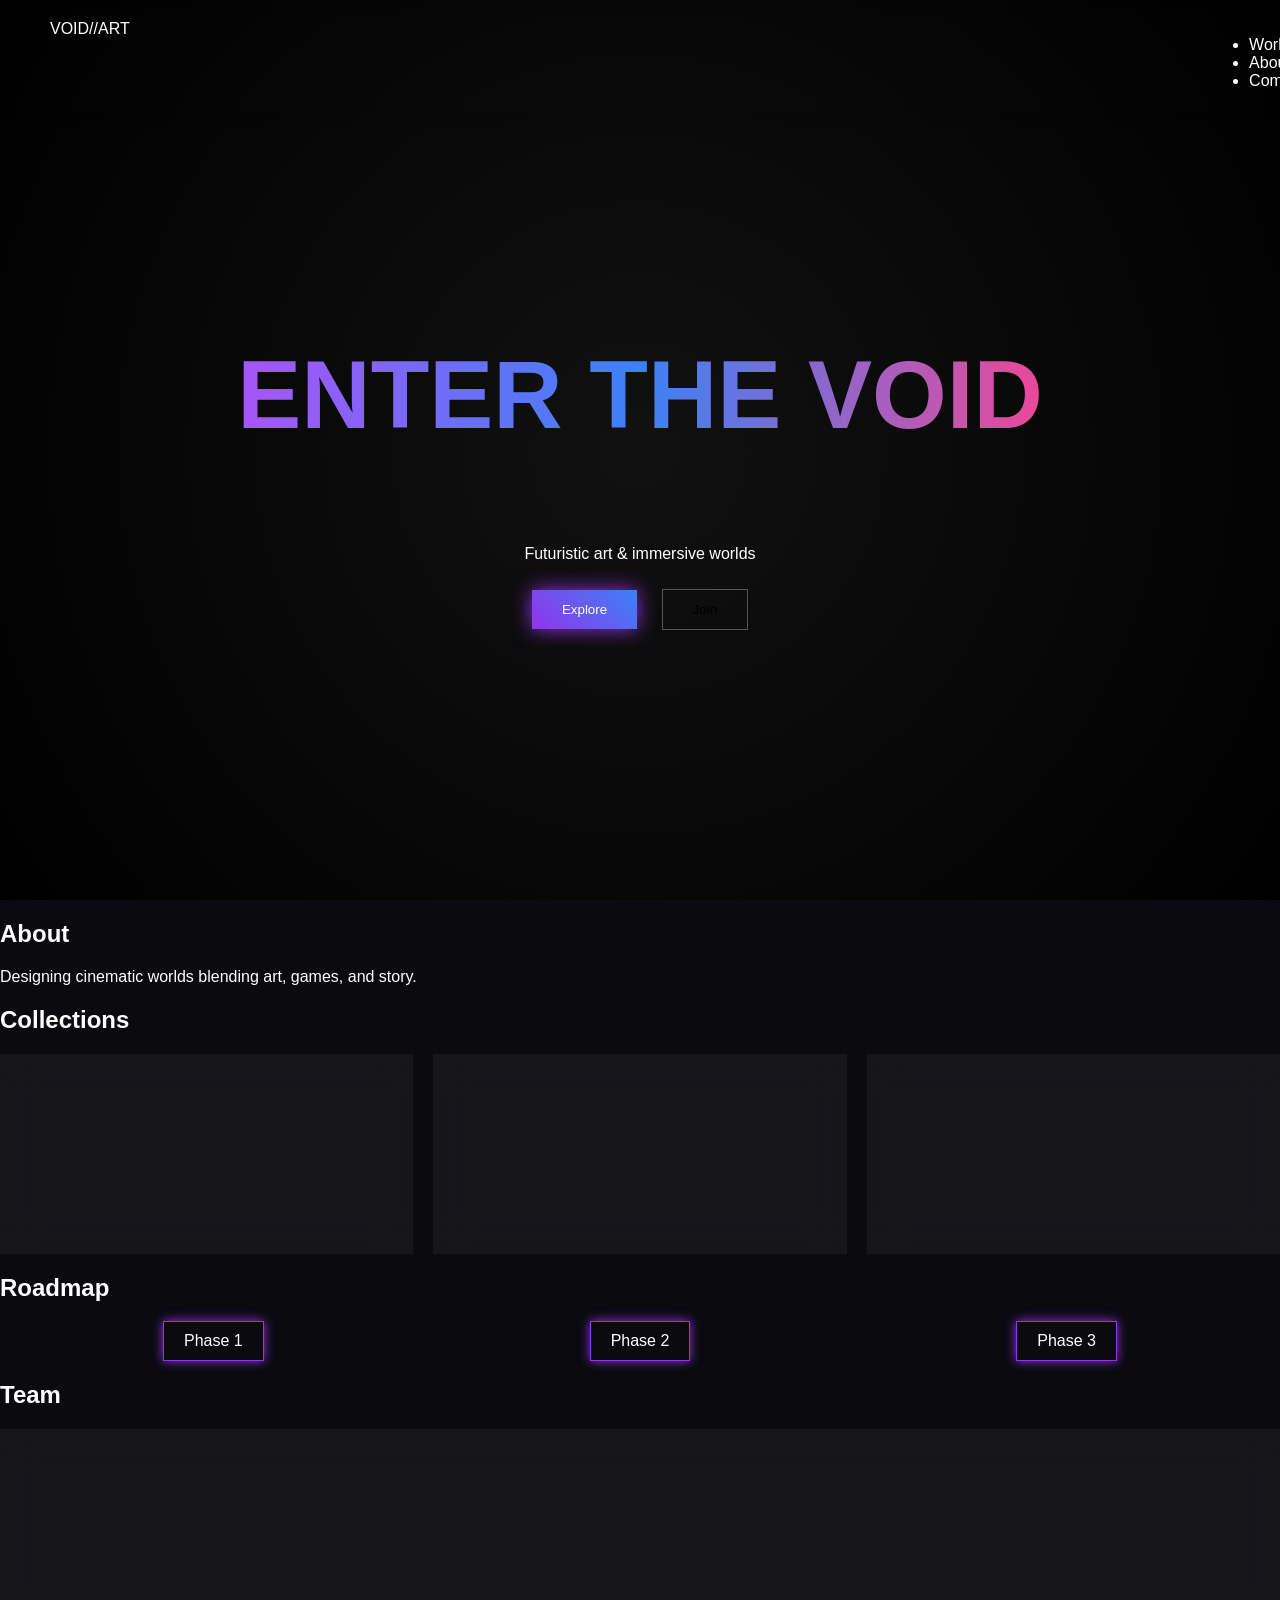
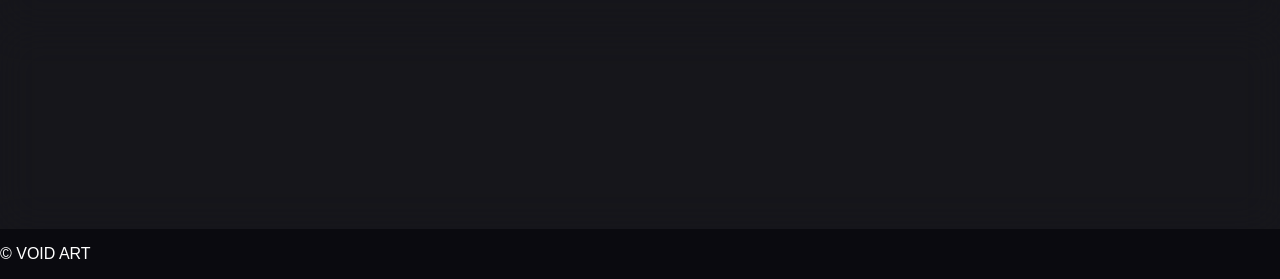
==== index.html @ 9c75a4c4 "Initial commit" ====
<!DOCTYPE html>
<html lang="en">
<head>
  <meta charset="UTF-8">
  <title>CYBER ARTIST</title>
  <link rel="stylesheet" href="style.css">
</head>
<body>

<nav class="navbar">
  <div class="logo">VOID//ART</div>
  <ul>
    <li>Work</li>
    <li>About</li>
    <li>Community</li>
  </ul>
</nav>

<section class="hero">
  <div class="overlay"></div>
  <h1>ENTER THE VOID</h1>
  <p>Futuristic art & immersive worlds</p>
  <div class="buttons">
    <button class="primary">Explore</button>
    <button class="secondary">Join</button>
  </div>
</section>

<section class="about">
  <div class="text">
    <h2>About</h2>
    <p>Designing cinematic worlds blending art, games, and story.</p>
  </div>
  <div class="image"></div>
</section>

<section class="collection">
  <h2>Collections</h2>
  <div class="grid">
    <div class="card"></div>
    <div class="card"></div>
    <div class="card"></div>
  </div>
</section>

<section class="roadmap">
  <h2>Roadmap</h2>
  <div class="timeline">
    <div class="node">Phase 1</div>
    <div class="node">Phase 2</div>
    <div class="node">Phase 3</div>
  </div>
</section>

<section class="team">
  <h2>Team</h2>
  <div class="members">
    <div class="member"></div>
    <div class="member"></div>
  </div>
</section>

<footer>
  <p>© VOID ART</p>
</footer>

<script src="script.js"></script>
</body>
</html>
---- style.css ----
body {
  margin: 0;
  font-family: 'Helvetica Neue', sans-serif;
  background: #0a0a0f;
  color: white;
  overflow-x: hidden;
}

/* Navbar */
.navbar {
  position: fixed;
  width: 100%;
  display: flex;
  justify-content: space-between;
  padding: 20px 50px;
  backdrop-filter: blur(10px);
  z-index: 100;
}

/* Hero */
.hero {
  height: 100vh;
  background: radial-gradient(circle at center, #111, #000);
  display: flex;
  flex-direction: column;
  justify-content: center;
  align-items: center;
}

/* Neon glow text */
.hero h1 {
  font-size: 6rem;
  background: linear-gradient(90deg, #a855f7, #3b82f6, #ec4899);
  -webkit-background-clip: text;
  color: transparent;
}

/* Buttons */
button {
  padding: 12px 30px;
  border: none;
  margin: 10px;
  cursor: pointer;
}

.primary {
  background: linear-gradient(45deg, #9333ea, #3b82f6);
  color: white;
  box-shadow: 0 0 20px #9333ea;
}

.secondary {
  background: transparent;
  border: 1px solid #555;
}

/* Glassmorphism */
.card, .member {
  background: rgba(255,255,255,0.05);
  backdrop-filter: blur(20px);
  height: 200px;
  transition: 0.3s;
}

.card:hover {
  transform: scale(1.05);
  box-shadow: 0 0 20px #9333ea;
}

/* Grid */
.grid {
  display: grid;
  grid-template-columns: repeat(3, 1fr);
  gap: 20px;
}

/* Roadmap */
.timeline {
  display: flex;
  justify-content: space-around;
}

.node {
  padding: 10px 20px;
  border: 1px solid #9333ea;
  box-shadow: 0 0 10px #9333ea;
}
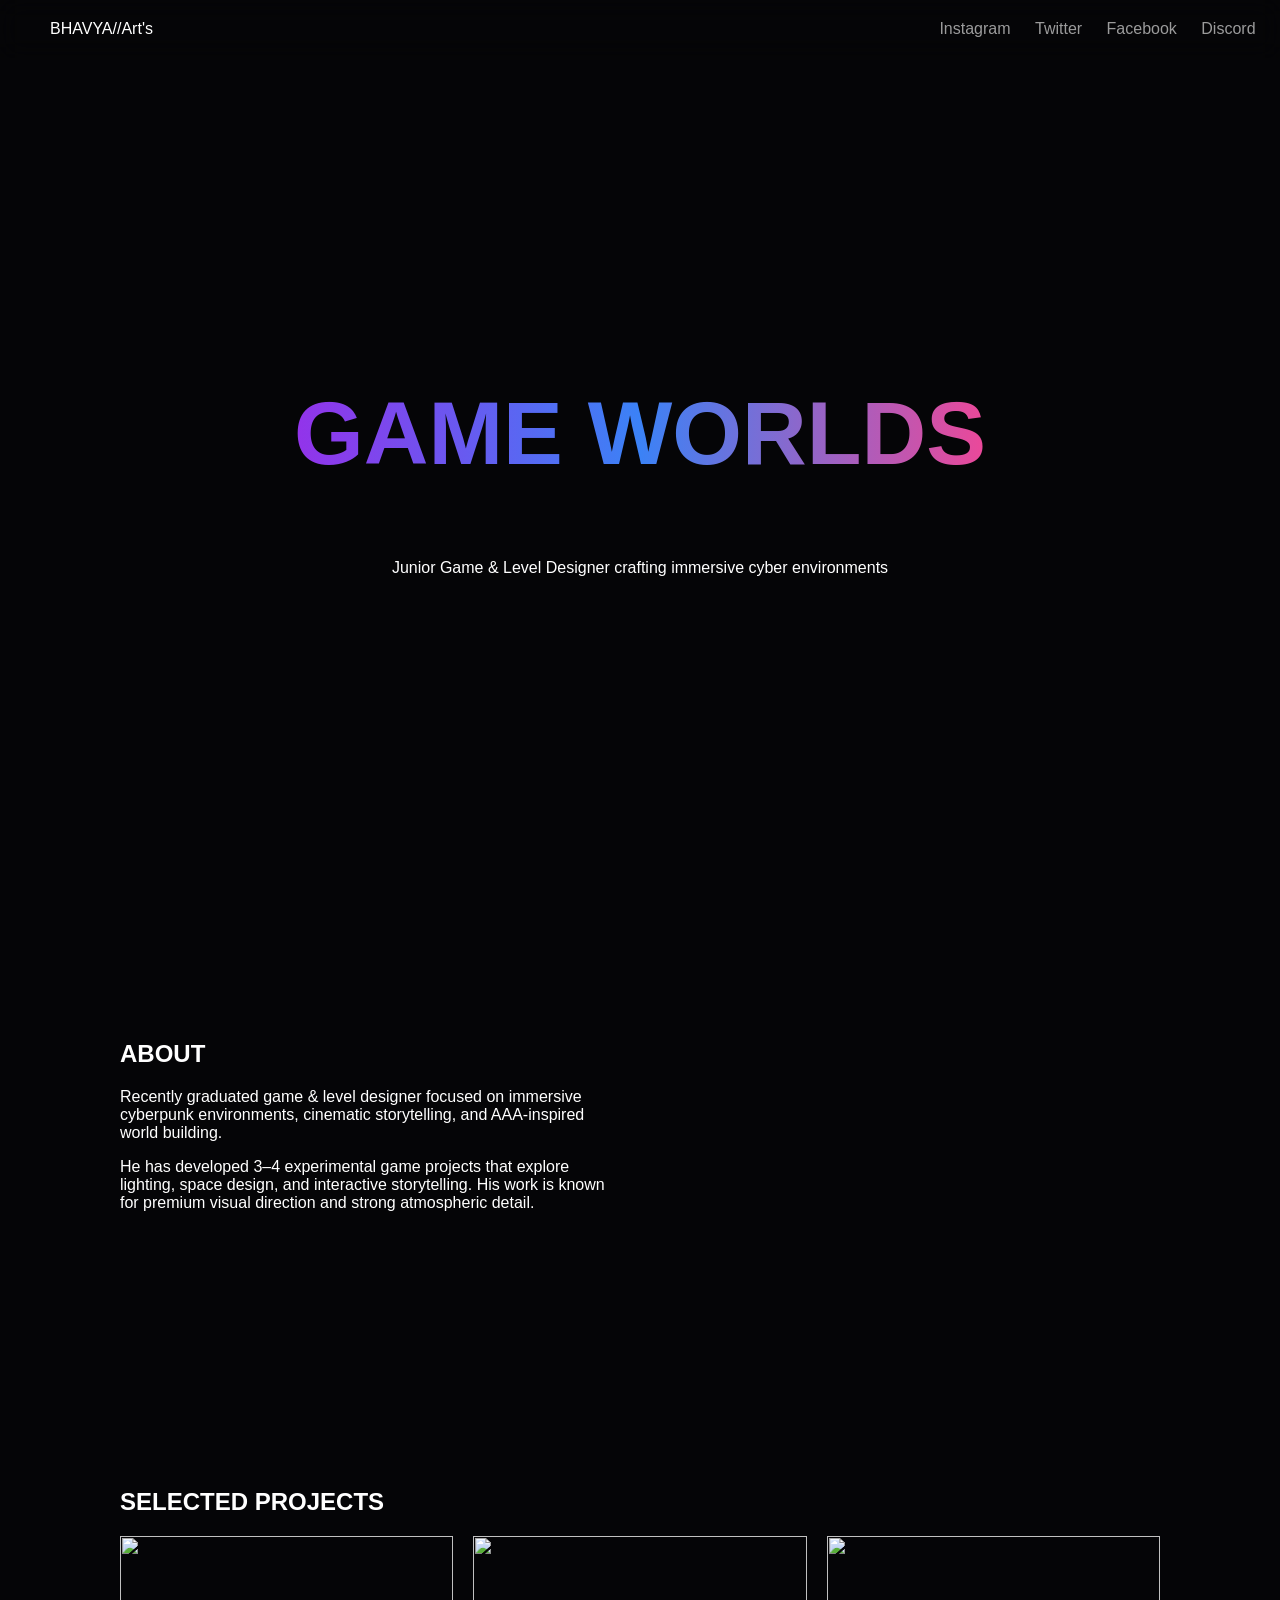
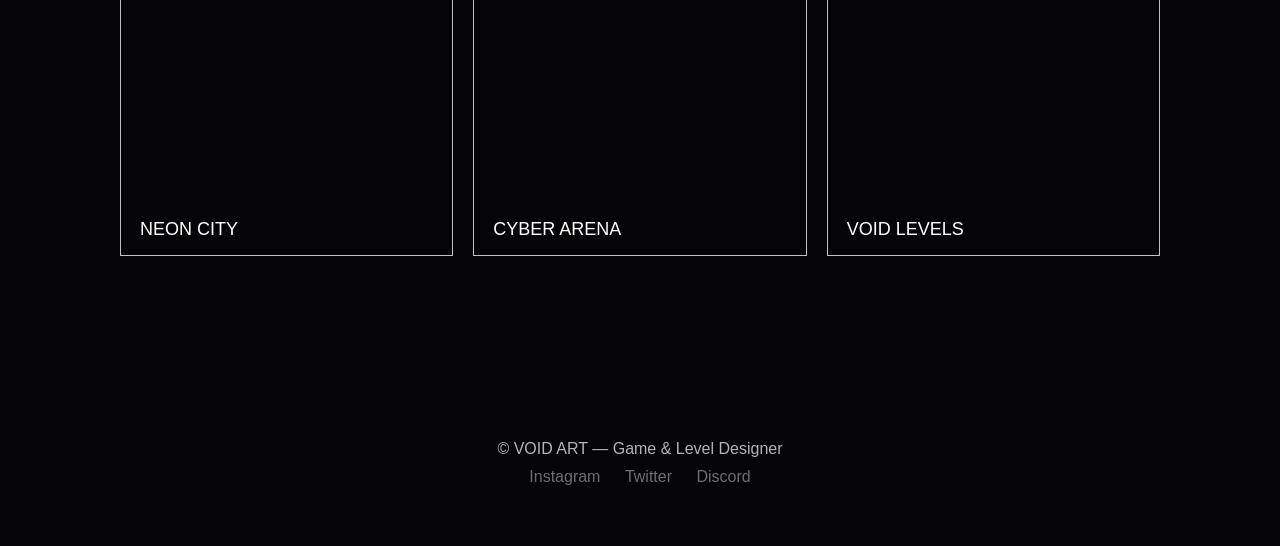
==== commit d844532e: "prototype1" ====
--- a/index.html
+++ b/index.html
@@ -1,67 +1,93 @@
 <!DOCTYPE html>
 <html lang="en">
 <head>
-  <meta charset="UTF-8">
-  <title>CYBER ARTIST</title>
-  <link rel="stylesheet" href="style.css">
+<meta charset="UTF-8">
+<title>Bhavya PORTFOLIO</title>
+
+<link rel="stylesheet" href="style.css">
+
+<script src="https://cdnjs.cloudflare.com/ajax/libs/gsap/3.12.2/gsap.min.js"></script>
+<script src="https://cdnjs.cloudflare.com/ajax/libs/gsap/3.12.2/ScrollTrigger.min.js"></script>
 </head>
+
 <body>
 
-<nav class="navbar">
-  <div class="logo">VOID//ART</div>
-  <ul>
-    <li>Work</li>
-    <li>About</li>
-    <li>Community</li>
-  </ul>
-</nav>
+<!-- TOP BAR -->
+<header class="topbar">
+  <div class="logo">BHAVYA//Art's</div>
 
+  <nav class="socials">
+    <a href="#">Instagram</a>
+    <a href="#">Twitter</a>
+    <a href="#">Facebook</a>
+    <a href="#">Discord</a>
+    <a href="#">Email</a>
+  </nav>
+</header>
+
+<!-- HERO -->
 <section class="hero">
-  <div class="overlay"></div>
-  <h1>ENTER THE VOID</h1>
-  <p>Futuristic art & immersive worlds</p>
-  <div class="buttons">
-    <button class="primary">Explore</button>
-    <button class="secondary">Join</button>
+  <div class="hero-bg"></div>
+
+  <div class="hero-content">
+    <h1>GAME WORLDS</h1>
+    <p>Junior Game & Level Designer crafting immersive cyber environments</p>
   </div>
 </section>
 
+<!-- ABOUT -->
 <section class="about">
-  <div class="text">
-    <h2>About</h2>
-    <p>Designing cinematic worlds blending art, games, and story.</p>
+  <div class="about-text">
+    <h2>ABOUT</h2>
+
+    <p>
+      Recently graduated game & level designer focused on immersive cyberpunk environments,
+      cinematic storytelling, and AAA-inspired world building.
+    </p>
+
+    <p>
+      He has developed 3–4 experimental game projects that explore lighting,
+      space design, and interactive storytelling. His work is known for
+      premium visual direction and strong atmospheric detail.
+    </p>
   </div>
-  <div class="image"></div>
+
+  <div class="about-img"></div>
 </section>
 
-<section class="collection">
-  <h2>Collections</h2>
-  <div class="grid">
-    <div class="card"></div>
-    <div class="card"></div>
-    <div class="card"></div>
+<!-- PROJECTS -->
+<section class="projects">
+  <h2>SELECTED PROJECTS</h2>
+
+  <div class="project-grid">
+
+    <a href="project1.html" class="project-card">
+      <img src="https://encrypted-tbn0.gstatic.com/images?q=tbn:ANd9GcRd9q-6ZdPTMWtmrCb7jMM7sjjXdXvzFrw28w&s">
+      <span>NEON CITY</span>
+    </a>
+
+    <a href="project2.html" class="project-card">
+      <img src="https://encrypted-tbn0.gstatic.com/images?q=tbn:ANd9GcQBna43UU6iUZwN0k5leBxNJM7RJb00KNmaKA&s">
+      <span>CYBER ARENA</span>
+    </a>
+
+    <a href="project3.html" class="project-card">
+      <img src="https://img.itch.zone/aW1nLzIyNjQ0NzE0LnBuZw==/original/RvrsGk.png">
+      <span>VOID LEVELS</span>
+    </a>
+
   </div>
 </section>
 
-<section class="roadmap">
-  <h2>Roadmap</h2>
-  <div class="timeline">
-    <div class="node">Phase 1</div>
-    <div class="node">Phase 2</div>
-    <div class="node">Phase 3</div>
+<!-- FOOTER -->
+<footer class="footer">
+  <div>© VOID ART — Game & Level Designer</div>
+
+  <div class="socials bottom">
+    <a href="#">Instagram</a>
+    <a href="#">Twitter</a>
+    <a href="#">Discord</a>
   </div>
-</section>
-
-<section class="team">
-  <h2>Team</h2>
-  <div class="members">
-    <div class="member"></div>
-    <div class="member"></div>
-  </div>
-</section>
-
-<footer>
-  <p>© VOID ART</p>
 </footer>
 
 <script src="script.js"></script>
--- a/style.css
+++ b/style.css
@@ -1,87 +1,130 @@
 body {
   margin: 0;
-  font-family: 'Helvetica Neue', sans-serif;
-  background: #0a0a0f;
+  font-family: Arial, sans-serif;
+  background: #050507;
   color: white;
   overflow-x: hidden;
 }
 
-/* Navbar */
-.navbar {
+/* TOP BAR */
+.topbar {
   position: fixed;
+  top: 0;
   width: 100%;
   display: flex;
   justify-content: space-between;
   padding: 20px 50px;
-  backdrop-filter: blur(10px);
-  z-index: 100;
+  backdrop-filter: blur(12px);
+  z-index: 1000;
 }
 
-/* Hero */
+.socials a {
+  margin: 0 10px;
+  color: white;
+  text-decoration: none;
+  opacity: 0.6;
+}
+
+.socials a:hover {
+  opacity: 1;
+  color: #9333ea;
+}
+
+/* HERO */
 .hero {
   height: 100vh;
-  background: radial-gradient(circle at center, #111, #000);
+  position: relative;
   display: flex;
-  flex-direction: column;
+  align-items: center;
   justify-content: center;
-  align-items: center;
 }
 
-/* Neon glow text */
+.hero-bg {
+  position: absolute;
+  width: 100%;
+  height: 100%;
+  background: url("https://w0.peakpx.com/wallpaper/1009/34/HD-wallpaper-cool-pixel-art-background-ultra-games-other-games-background-cool-pixel-gameing-playhard.jpg") center/cover no-repeat;
+  
+  background-size: cover;
+  background-position: center;
+
+  image-rendering: auto;
+  filter: brightness(0.4) contrast(1.2) saturate(1.2);
+}
+
+.hero-content {
+  position: relative;
+  text-align: center;
+}
+
 .hero h1 {
-  font-size: 6rem;
-  background: linear-gradient(90deg, #a855f7, #3b82f6, #ec4899);
+  font-size: 7vw;
+  background: linear-gradient(90deg,#9333ea,#3b82f6,#ec4899);
   -webkit-background-clip: text;
   color: transparent;
 }
 
-/* Buttons */
-button {
-  padding: 12px 30px;
-  border: none;
-  margin: 10px;
-  cursor: pointer;
+/* ABOUT */
+.about {
+  display: flex;
+  padding: 120px;
+  gap: 60px;
 }
 
-.primary {
-  background: linear-gradient(45deg, #9333ea, #3b82f6);
-  color: white;
-  box-shadow: 0 0 20px #9333ea;
+.about-text {
+  flex: 1;
 }
 
-.secondary {
-  background: transparent;
-  border: 1px solid #555;
+.about-img {
+  flex: 1;
+  background: url("https://png.pngtree.com/thumb_back/fh260/background/20240522/pngtree-arcade-retro-cyberpunk-generate-ai-image_15729770.jpg") center/cover;
+  border-radius: 12px;
 }
 
-/* Glassmorphism */
-.card, .member {
-  background: rgba(255,255,255,0.05);
-  backdrop-filter: blur(20px);
-  height: 200px;
-  transition: 0.3s;
+/* PROJECTS */
+.projects {
+  padding: 120px;
 }
 
-.card:hover {
-  transform: scale(1.05);
-  box-shadow: 0 0 20px #9333ea;
-}
-
-/* Grid */
-.grid {
-  display: grid;
-  grid-template-columns: repeat(3, 1fr);
+.project-grid {
+  display: flex;
   gap: 20px;
 }
 
-/* Roadmap */
-.timeline {
-  display: flex;
-  justify-content: space-around;
+.project-card {
+  position: relative;
+  flex: 1;
+  text-decoration: none;
+  color: white;
+  overflow: hidden;
 }
 
-.node {
-  padding: 10px 20px;
-  border: 1px solid #9333ea;
-  box-shadow: 0 0 10px #9333ea;
+.project-card img {
+  width: 100%;
+  height: 320px;
+  object-fit: cover;
+  transition: 0.5s;
+}
+
+.project-card:hover img {
+  transform: scale(1.1);
+  filter: brightness(0.6);
+}
+
+.project-card span {
+  position: absolute;
+  bottom: 20px;
+  left: 20px;
+  font-size: 18px;
+}
+
+/* FOOTER */
+.footer {
+  padding: 60px;
+  text-align: center;
+  opacity: 0.7;
+}
+
+.footer .bottom {
+  margin-top: 10px;
 }
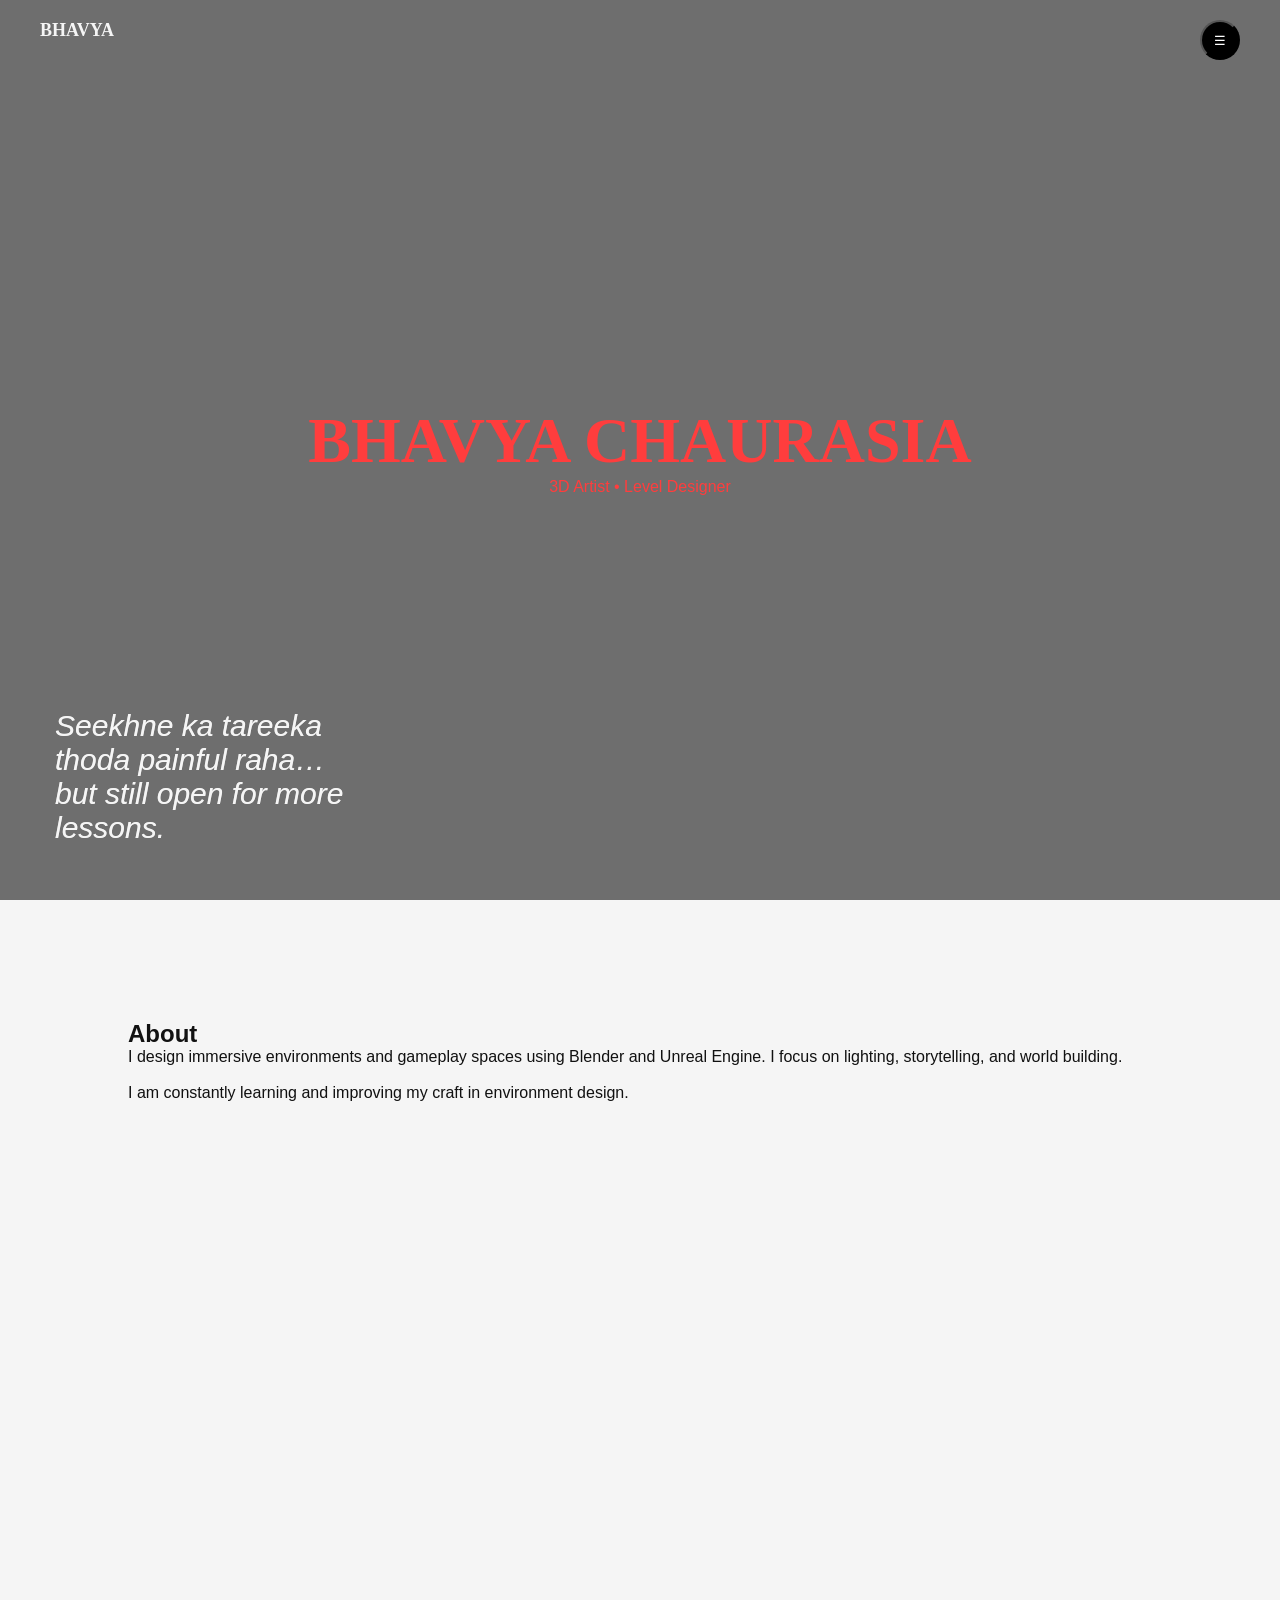
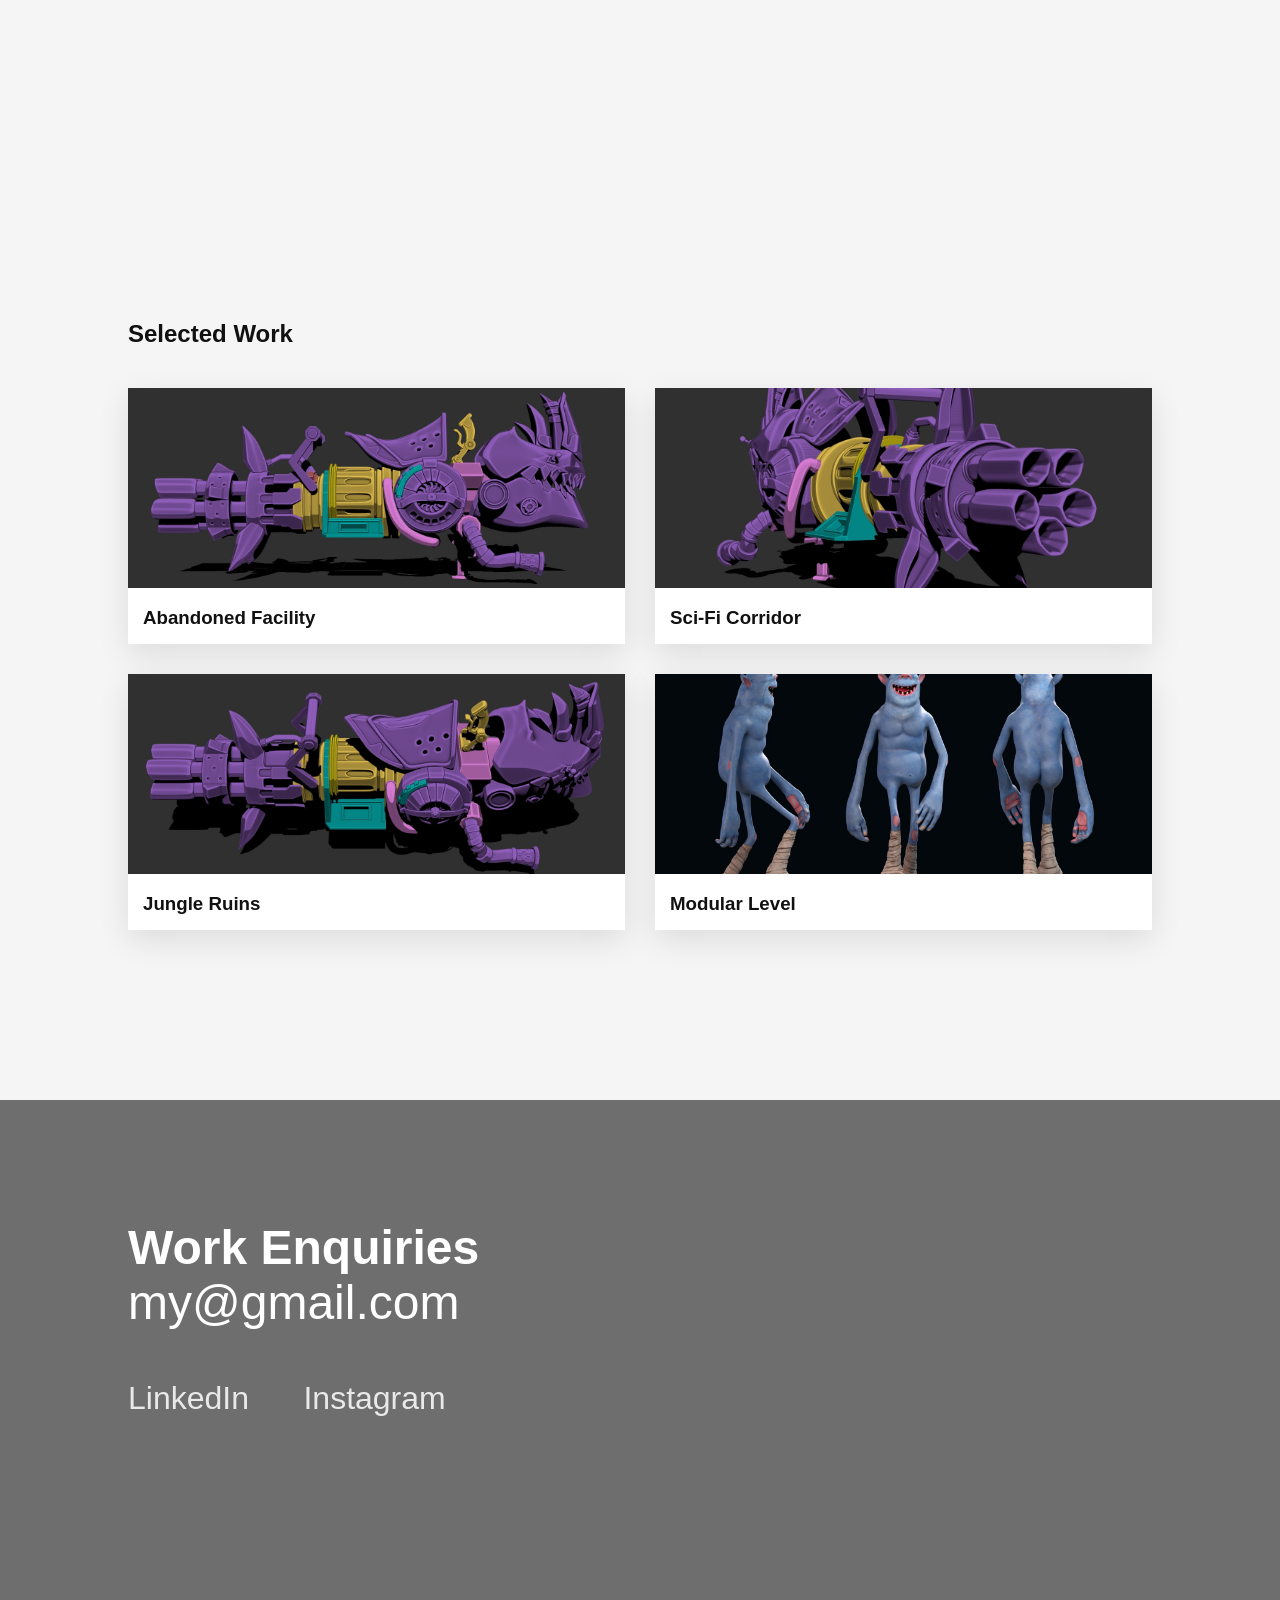
==== commit 503568f8: "Prototype" ====
--- a/index.html
+++ b/index.html
@@ -1,95 +1,131 @@
 <!DOCTYPE html>
 <html lang="en">
 <head>
-<meta charset="UTF-8">
-<title>Bhavya PORTFOLIO</title>
+  <meta charset="UTF-8">
+  <meta name="viewport" content="width=device-width, initial-scale=1.0">
+  <title>Bhavya | 3D Artist</title>
 
-<link rel="stylesheet" href="style.css">
+  <link rel="stylesheet" href="style.css">
 
-<script src="https://cdnjs.cloudflare.com/ajax/libs/gsap/3.12.2/gsap.min.js"></script>
-<script src="https://cdnjs.cloudflare.com/ajax/libs/gsap/3.12.2/ScrollTrigger.min.js"></script>
+  <!-- Fonts -->
+  
+
 </head>
-
 <body>
 
-<!-- TOP BAR -->
-<header class="topbar">
-  <div class="logo">BHAVYA//Art's</div>
+<!-- NAVBAR -->
+<header class="navbar">
+  <div class="logo">BHAVYA</div>
 
-  <nav class="socials">
-    <a href="#">Instagram</a>
-    <a href="#">Twitter</a>
-    <a href="#">Facebook</a>
-    <a href="#">Discord</a>
-    <a href="#">Email</a>
-  </nav>
+  <div class="menu-wrapper">
+    <div class="hamburger" onclick="toggleMenu()"><button class="ham"> ☰</button>
+     
+    </div>
+
+    <div class="menu" id="menu">
+      <a href="#about">About</a>
+      <a href="#work">Work</a>
+      <a href="#contact">Contact</a>
+    </div>
+  </div>
 </header>
 
 <!-- HERO -->
 <section class="hero">
-  <div class="hero-bg"></div>
+  <video autoplay muted loop playsinline class="bg-video">
+    <source src="images/opening3.mp4" type="video/mp4">
+  </video>
+
+  <div class="overlay"></div>
 
   <div class="hero-content">
-    <h1>GAME WORLDS</h1>
-    <p>Junior Game & Level Designer crafting immersive cyber environments</p>
+    <h1>BHAVYA CHAURASIA</h1>
+    <p>3D Artist • Level Designer</p>
   </div>
+
+  <!-- QUOTE (ONLY FIRST PAGE) -->
+  <div class="quote">
+    Seekhne ka tareeka thoda painful raha… but still open for more lessons.
+  </div>
+
 </section>
 
-<!-- ABOUT -->
-<section class="about">
-  <div class="about-text">
-    <h2>ABOUT</h2>
-
-    <p>
-      Recently graduated game & level designer focused on immersive cyberpunk environments,
-      cinematic storytelling, and AAA-inspired world building.
-    </p>
-
-    <p>
-      He has developed 3–4 experimental game projects that explore lighting,
-      space design, and interactive storytelling. His work is known for
-      premium visual direction and strong atmospheric detail.
-    </p>
-  </div>
-
-  <div class="about-img"></div>
+<!-- ABOUT (FULL SCREEN SCROLLABLE) -->
+<section id="about" class="section light">
+  <h2>About</h2>
+  <p>
+    I design immersive environments and gameplay spaces using Blender and Unreal Engine.
+    I focus on lighting, storytelling, and world building.
+    <br><br>
+    I am constantly learning and improving my craft in environment design.
+  </p>
 </section>
 
-<!-- PROJECTS -->
-<section class="projects">
-  <h2>SELECTED PROJECTS</h2>
+<!-- WORK -->
+<section id="work" class="section light">
+  <h2>Selected Work</h2>
 
-  <div class="project-grid">
+  <div class="work-grid">
 
-    <a href="project1.html" class="project-card">
-      <img src="https://encrypted-tbn0.gstatic.com/images?q=tbn:ANd9GcRd9q-6ZdPTMWtmrCb7jMM7sjjXdXvzFrw28w&s">
-      <span>NEON CITY</span>
-    </a>
+    <div class="card">
+      <img src="images/2.jpeg">
+      <h3>Abandoned Facility</h3>
+    </div>
 
-    <a href="project2.html" class="project-card">
-      <img src="https://encrypted-tbn0.gstatic.com/images?q=tbn:ANd9GcQBna43UU6iUZwN0k5leBxNJM7RJb00KNmaKA&s">
-      <span>CYBER ARENA</span>
-    </a>
+    <div class="card">
+      <img src="images/3.jpeg">
+      <h3>Sci-Fi Corridor</h3>
+    </div>
 
-    <a href="project3.html" class="project-card">
-      <img src="https://img.itch.zone/aW1nLzIyNjQ0NzE0LnBuZw==/original/RvrsGk.png">
-      <span>VOID LEVELS</span>
-    </a>
+    <div class="card">
+      <img src="images/4.jpeg">
+      <h3>Jungle Ruins</h3>
+    </div>
+
+    <div class="card">
+      <img src="images/m1.jpeg">
+      <h3>Modular Level</h3>
+    </div>
 
   </div>
 </section>
 
-<!-- FOOTER -->
-<footer class="footer">
-  <div>© VOID ART — Game & Level Designer</div>
+<!-- CONTACT (VIDEO BACKGROUND) -->
+<section id="contact" class="contact">
 
-  <div class="socials bottom">
-    <a href="#">Instagram</a>
-    <a href="#">Twitter</a>
-    <a href="#">Discord</a>
+  <video autoplay muted loop playsinline class="bg-video">
+    <source src="images/opening3.mp4" type="video/mp4">
+  </video>
+
+  <div class="overlay"></div>
+
+  <div class="contact-content">
+    <div class="contact-left">
+      <h2>Work Enquiries</h2>
+      <p class="email">my@gmail.com</p>
+
+      <div class="socials">
+        <a href="#">LinkedIn</a>
+        <a href="#">Instagram</a>
+      </div>
+    </div>
+
+    
   </div>
-</footer>
 
-<script src="script.js"></script>
+</section>
+
+<!-- BOTTOM LEFT QUOTE -->
+<div class="quote">
+  Seekhne ka tareeka thoda painful raha… but still open for more lessons.
+</div>
+
+<!-- MENU SCRIPT -->
+<script>
+function toggleMenu() {
+  document.getElementById("menu").classList.toggle("active");
+}
+</script>
+
 </body>
 </html>
--- a/style.css
+++ b/style.css
@@ -1,33 +1,68 @@
+/* RESET */
+* {
+  margin: 0;
+  padding: 0;
+  box-sizing: border-box;
+}
+
 body {
-  margin: 0;
-  font-family: Arial, sans-serif;
-  background: #050507;
-  color: white;
+  font-family: Arial, Helvetica, sans-serif, sans-serif;
+  background: #f5f5f5;
+  color: #111;
   overflow-x: hidden;
 }
 
-/* TOP BAR */
-.topbar {
+/* NAVBAR */
+.navbar {
   position: fixed;
   top: 0;
   width: 100%;
+  padding: 20px 40px;
   display: flex;
   justify-content: space-between;
-  padding: 20px 50px;
-  backdrop-filter: blur(12px);
   z-index: 1000;
 }
 
-.socials a {
-  margin: 0 10px;
-  color: white;
-  text-decoration: none;
-  opacity: 0.6;
+.logo {
+  font-family: 'Orbitron';
+  font-weight: bold;
+  font-size: 18px;
+  color: #f5f5f5;
 }
 
-.socials a:hover {
-  opacity: 1;
-  color: #9333ea;
+.hamburger {
+  font-size: 24px;
+  cursor: pointer;
+  color: white;
+}
+
+.ham{
+    height: 40px;
+    width: 40px;
+    border-radius: 20px;
+    background-color: black;
+    color: white;
+}
+
+.menu {
+  position: absolute;
+  right: 40px;
+  top: 60px;
+  background: white;
+  padding: 20px;
+  display: none;
+  flex-direction: column;
+  gap: 10px;
+  box-shadow: 0 10px 30px rgba(0,0,0,0.2);
+}
+
+.menu a {
+  text-decoration: none;
+  color: black;
+}
+
+.menu.active {
+  display: flex;
 }
 
 /* HERO */
@@ -35,96 +70,129 @@
   height: 100vh;
   position: relative;
   display: flex;
+  justify-content: center;
   align-items: center;
-  justify-content: center;
 }
 
-.hero-bg {
+.bg-video {
   position: absolute;
   width: 100%;
   height: 100%;
-  background: url("https://w0.peakpx.com/wallpaper/1009/34/HD-wallpaper-cool-pixel-art-background-ultra-games-other-games-background-cool-pixel-gameing-playhard.jpg") center/cover no-repeat;
-  
-  background-size: cover;
-  background-position: center;
+  object-fit: cover;
+}
 
-  image-rendering: auto;
-  filter: brightness(0.4) contrast(1.2) saturate(1.2);
+.overlay {
+  position: absolute;
+  width: 100%;
+  height: 100%;
+  background: rgba(0,0,0,0.55);
 }
 
 .hero-content {
   position: relative;
+  color: rgb(255, 61, 61);
   text-align: center;
+  z-index: 2;
 }
 
-.hero h1 {
-  font-size: 7vw;
-  background: linear-gradient(90deg,#9333ea,#3b82f6,#ec4899);
-  -webkit-background-clip: text;
-  color: transparent;
+.hero-content h1 {
+  font-family: 'Orbitron';
+  font-size: 4rem;
 }
 
-/* ABOUT */
-.about {
-  display: flex;
-  padding: 120px;
-  gap: 60px;
+/* SECTIONS */
+.section {
+  padding: 120px 10%;
+  min-height: 100vh; /* FULL SCREEN SCROLL */
 }
 
-.about-text {
-  flex: 1;
+.light {
+  background: #f5f5f5;
 }
 
-.about-img {
-  flex: 1;
-  background: url("https://png.pngtree.com/thumb_back/fh260/background/20240522/pngtree-arcade-retro-cyberpunk-generate-ai-image_15729770.jpg") center/cover;
-  border-radius: 12px;
+/* WORK GRID */
+.work-grid {
+  display: grid;
+  grid-template-columns: repeat(2, 1fr);
+  gap: 30px;
+  margin-top: 40px;
 }
 
-/* PROJECTS */
-.projects {
-  padding: 120px;
+.card {
+  background: white;
+  overflow: hidden;
+  box-shadow: 0 10px 30px rgba(0,0,0,0.1);
+  transition: 0.3s;
 }
 
-.project-grid {
-  display: flex;
-  gap: 20px;
+.card img {
+  width: 100%;
+  height: 200px;
+  object-fit: cover;
 }
 
-.project-card {
-  position: relative;
-  flex: 1;
-  text-decoration: none;
-  color: white;
-  overflow: hidden;
+.card h3 {
+  padding: 15px;
 }
 
-.project-card img {
-  width: 100%;
-  height: 320px;
-  object-fit: cover;
-  transition: 0.5s;
+.card:hover {
+  transform: scale(1.03);
 }
 
-.project-card:hover img {
-  transform: scale(1.1);
-  filter: brightness(0.6);
+/* CONTACT */
+.contact {
+  position: relative;
+  height: 100vh;
+  color: white;
 }
 
-.project-card span {
-  position: absolute;
-  bottom: 20px;
-  left: 20px;
-  font-size: 18px;
+.contact-content {
+  position: relative;
+  z-index: 2;
+  display: flex;
+  justify-content: space-between;
+  padding: 120px 10%;
 }
 
-/* FOOTER */
-.footer {
-  padding: 60px;
-  text-align: center;
-  opacity: 0.7;
+.contact-left h2 {
+  font-size: 3rem;
+  font-weight: bold;
 }
 
-.footer .bottom {
-  margin-top: 10px;
+/* SOCIAL LINKS LOOK LIKE TEXT */
+.socials a {
+
+  color: white;
+  text-decoration: none;   /* removes underline */
+  font-size: 2rem;
+  opacity: 0.85;
+  cursor: pointer;
+  transition: 0.3s;
+  margin-right: 50px;
+}
+
+/* hover effect */
+.socials a:hover {
+  opacity: 1;
+  transform: translateX(5px);
+}
+
+/* QUOTE */
+.quote {
+  position: absolute;
+  bottom: 25px;
+  left: 25px;
+  font-size: 30px;
+  color: white;
+  opacity: 0.75;
+  max-width: 320px;
+  z-index: 2;
+  font-style: italic;
+  padding-left: 30px;
+  padding-bottom: 30px;
+}
+
+.email{
+    margin-bottom: 50px;
+    font-size: 3rem;
 }
